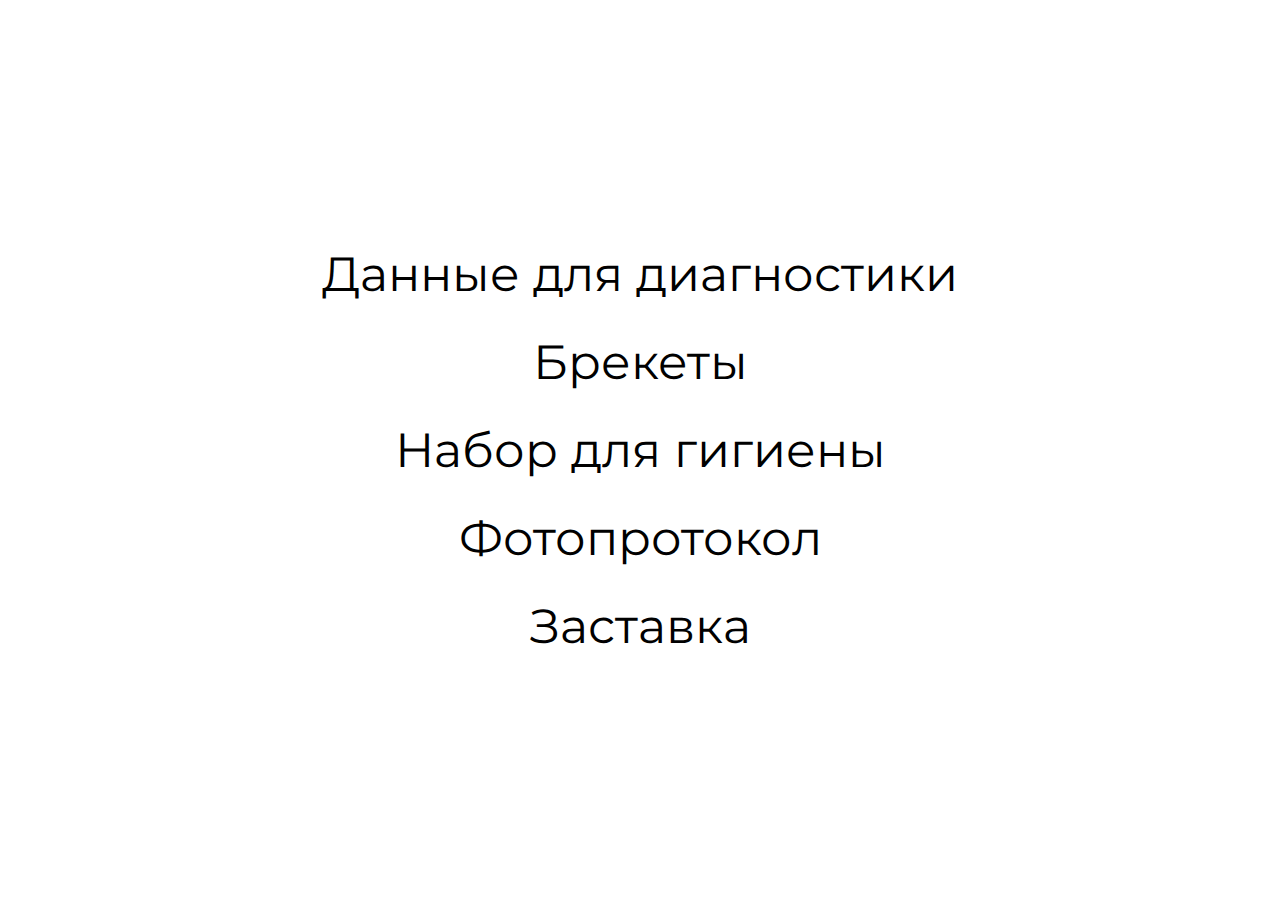
==== index.html @ 84342d66 "Перенос сайта на гитхаб" ====
<!DOCTYPE html>
<html lang="en">
<head>
    <meta charset="UTF-8">
    <meta http-equiv="X-UA-Compatible" content="IE=edge">
    <meta name="viewport" content="width=device-width, initial-scale=1.0">
    <link rel="preconnect" href="https://fonts.gstatic.com">
    <link href="https://fonts.googleapis.com/css2?family=Montserrat&display=swap" rel="stylesheet">
    <link rel="stylesheet" href="css/style.css">
    <title>Главная</title>
</head>
<body>

    <div class="container">
    
        <div class="list">
            <a href="diagnostics.html">Данные для диагностики</a>
            <a href="braces.html">Брекеты</a>
            <a href="hygiene.html">Набор для гигиены</a>
            <a href="photo-protocol.html">Фотопротокол</a>
            <a href="#" class="btn-video">Заставка</a>
        </div>  
        
    </div>
    
    <div class="video">
        <iframe class="iframe" width="560" height="315" src="https://www.youtube-nocookie.com/embed/XVkADAwOXnU" title="YouTube video player" frameborder="0" allow="accelerometer; autoplay; clipboard-write; encrypted-media; gyroscope; picture-in-picture" allowfullscreen></iframe>
        <button class="btn-close">
            <img src="img/close-button.png" width="25" height="25" alt="">
        </button>
    </div>
        
    <script src="script.js"></script>
    
</body>
</html>
---- css/style.css ----
*,
::after,
::before {
    margin: 0;
    padding: 0;
}

body {
    font-family: 'Montserrat', sans-serif;
}

.container {
    position: relative;
    
    height: 100vh;
    display: flex;
    align-items: center;
    justify-content: center;
}

.list {
    display: flex;
    flex-direction: column;
    align-items: center;
}

a:not(:last-child) {
    margin-bottom: 30px;
}

a {
    font-size: 48px;
    text-decoration: none;
    
    color: #000000;

    transition: all 0.5s;
}

a:hover {
    transform: scale(1.1);
}

.video {
    position: absolute;
    top: 50%;
    left: 50%;

    display: none; 

    transform: translate(-50%, -50%);  
}

.btn-close {
    position: absolute;
    top: 0;
    right: -33px;

    background-color: transparent;
    border: none;

    cursor: pointer;
}

.show {
    display: block;
}
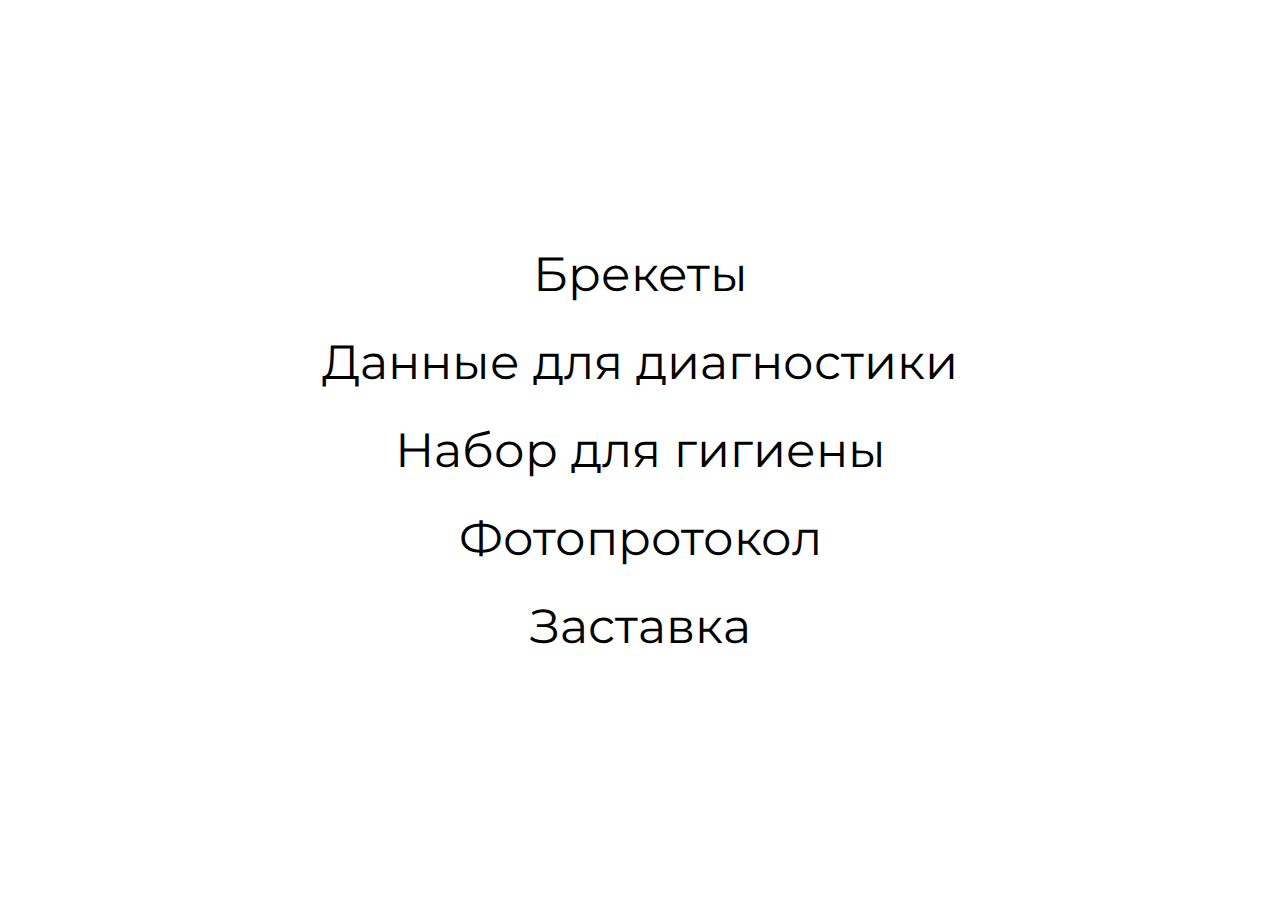
==== commit f8a569e5: "доделал кое что" ====
--- a/index.html
+++ b/index.html
@@ -14,8 +14,8 @@
     <div class="container">
     
         <div class="list">
+            <a href="braces.html">Брекеты</a>
             <a href="diagnostics.html">Данные для диагностики</a>
-            <a href="braces.html">Брекеты</a>
             <a href="hygiene.html">Набор для гигиены</a>
             <a href="photo-protocol.html">Фотопротокол</a>
             <a href="#" class="btn-video">Заставка</a>
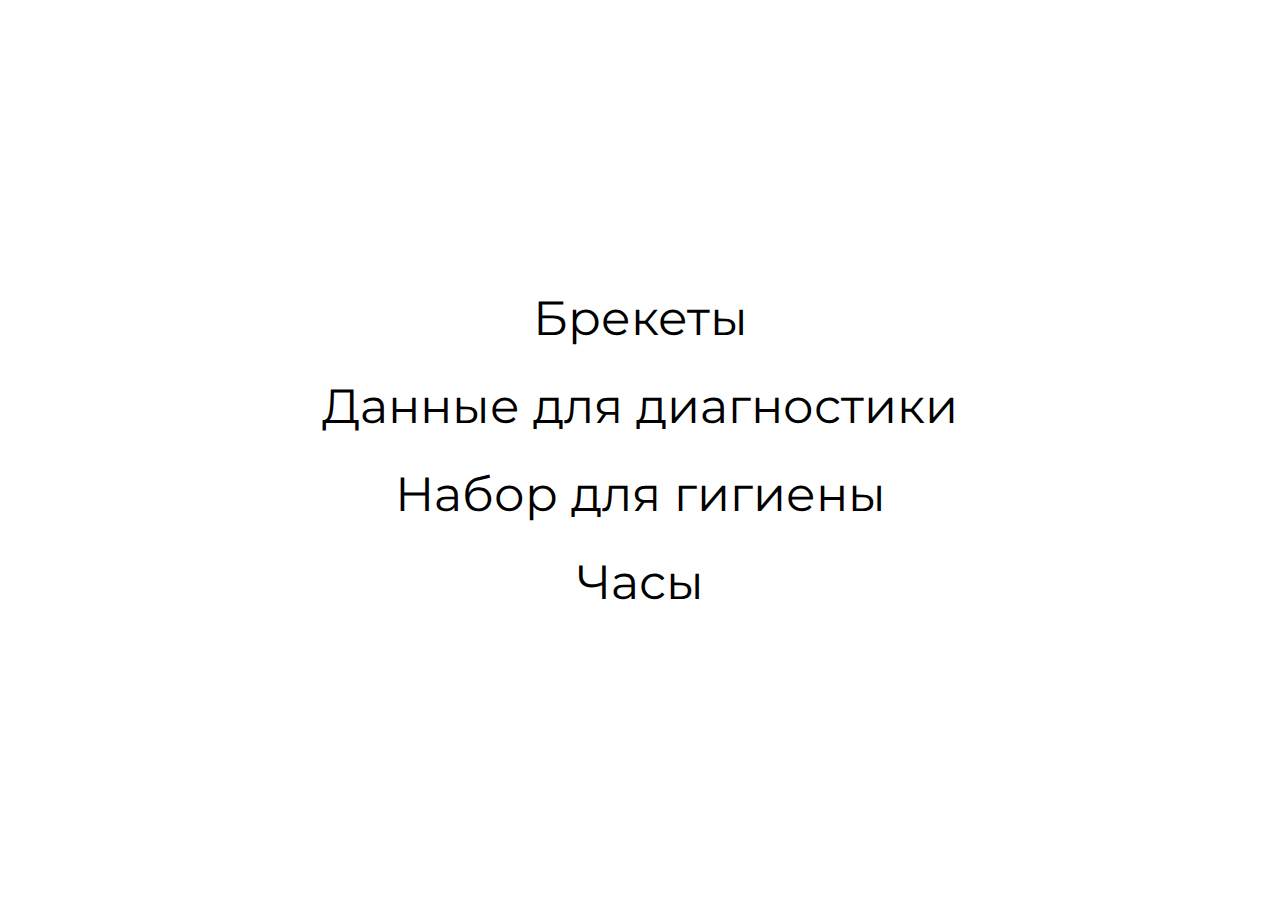
==== commit f78313b5: "добавил разде "Часы"" ====
--- a/index.html
+++ b/index.html
@@ -17,8 +17,7 @@
             <a href="braces.html">Брекеты</a>
             <a href="diagnostics.html">Данные для диагностики</a>
             <a href="hygiene.html">Набор для гигиены</a>
-            <a href="photo-protocol.html">Фотопротокол</a>
-            <a href="#" class="btn-video">Заставка</a>
+            <a href="time/time.html">Часы</a>
         </div>  
         
     </div>
